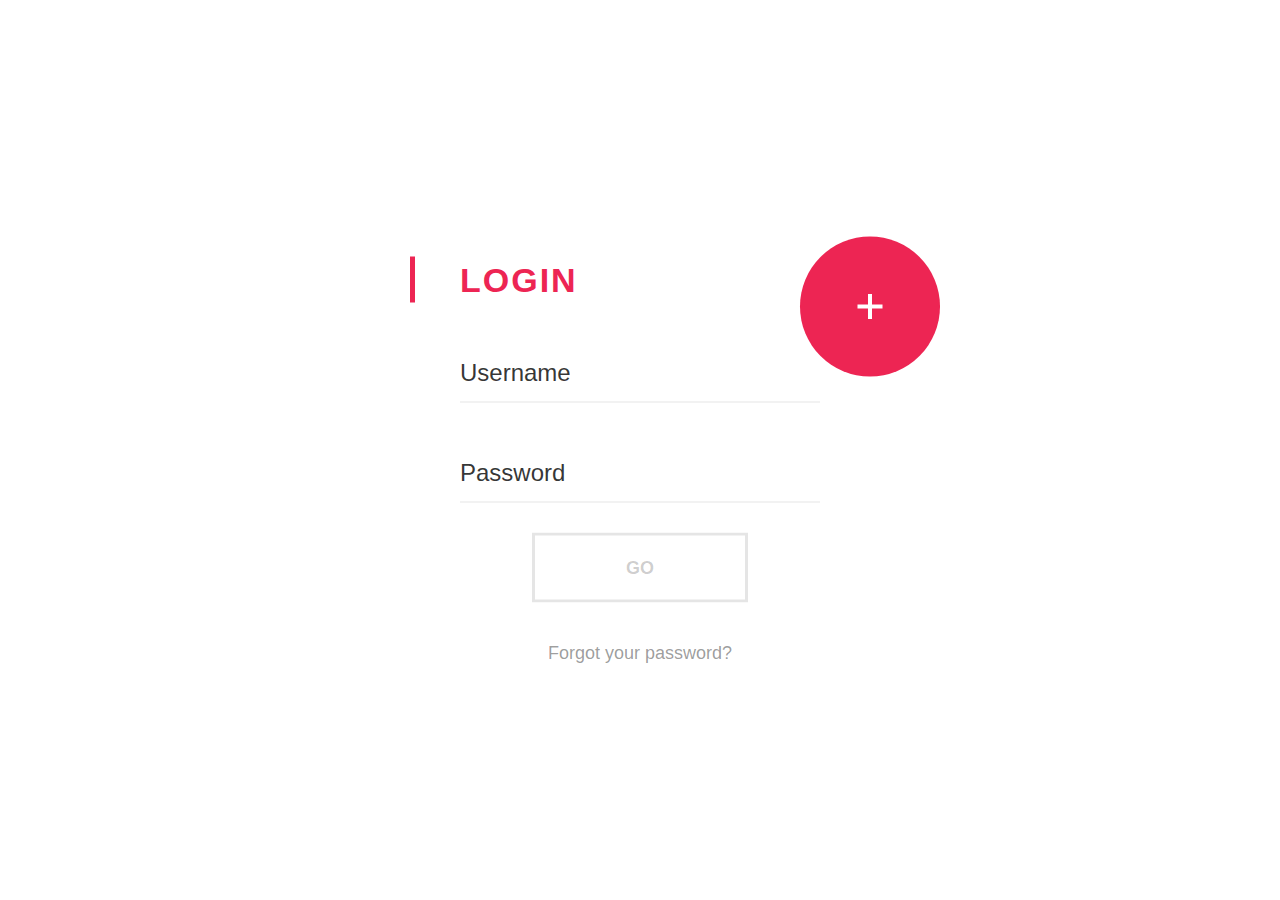
==== index.html @ dc9b9831 "Assignment2" ====
<!DOCTYPE html>
<html lang="en">
<head>
    <meta charset="UTF-8">
    <meta http-equiv="X-UA-Compatible" content="IE=edge">
    <meta name="viewport" content="width=device-width, initial-scale=1.0">
    <title>Cold</title>
    <link rel="stylesheet" href="./index.css">
</head>
<body>
    

<div class="materialContainer">


   <div class="box">

      <div class="title">LOGIN</div>

      <div class="input">
         <label for="name">Username</label>
         <input type="text" name="name" id="name">
         <span class="spin"></span>
      </div>

      <div class="input">
         <label for="pass">Password</label>
         <input type="password" name="pass" id="pass">
         <span class="spin"></span>
      </div>

      <div class="button login">
         <button><span>GO</span> <i class="fa fa-check"></i></button>
      </div>

      <a href="" class="pass-forgot">Forgot your password?</a>

   </div>

   <div class="overbox">
      <div class="material-button alt-2"><span class="shape"></span></div>

      <div class="title">REGISTER</div>

      <div class="input">
         <label for="regname">Username</label>
         <input type="text" name="regname" id="regname">
         <span class="spin"></span>
      </div>

      <div class="input">
         <label for="regpass">Password</label>
         <input type="password" name="regpass" id="regpass">
         <span class="spin"></span>
      </div>

      <div class="input">
         <label for="reregpass">Repeat Password</label>
         <input type="password" name="reregpass" id="reregpass">
         <span class="spin"></span>
      </div>

      <div class="button">
         <button><span>NEXT</span></button>
      </div>


   </div>

</div>

<script src ="./index.js"></script> 
</body>
</html>
---- index.css ----
.box {
    position: relative;
    top: 0;
    opacity: 1;
    float: left;
    padding: 60px 50px 40px 50px;
    width: 100%;
    background: #fff;
    border-radius: 10px;
    transform: scale(1);
    -webkit-transform: scale(1);
    -ms-transform: scale(1);
    z-index: 5;
  
    &.back {
      transform: scale(0.95);
      -webkit-transform: scale(0.95);
      -ms-transform: scale(0.95);
      top: -20px;
      opacity: .8;
      z-index: -1;
    }
  
    &:before {
      content: "";
      width: 100%;
      height: 30px;
      border-radius: 10px;
      position: absolute;
      top: -10px;
      background: rgba(255, 255, 255, 0.6);
      left: 0;
      transform: scale(0.95);
      -webkit-transform: scale(0.95);
      -ms-transform: scale(0.95);
      z-index: -1;
    }
  }
  
  .overbox .title {
    color: #fff;
  
    &:before {
      background: #fff;
    }
  }
  
  .title {
    width: 100%;
    float: left;
    line-height: 46px;
    font-size: 34px;
    font-weight: 700;
    letter-spacing: 2px;
    color: #ED2553;
    position: relative;
  
    &:before {
      content: "";
      width: 5px;
      height: 100%;
      position: absolute;
      top: 0;
      left: -50px;
      background: #ED2553;
    }
  }
  
  .input {
    transition: 300ms cubic-bezier(0.4, 0, 0.2, 1);
    -webkit-transition: 300ms cubic-bezier(0.4, 0, 0.2, 1);
    -ms-transition: 300ms cubic-bezier(0.4, 0, 0.2, 1);
  
    label, input, .spin {
      transition: 300ms cubic-bezier(0.4, 0, 0.2, 1);
      -webkit-transition: 300ms cubic-bezier(0.4, 0, 0.2, 1);
      -ms-transition: 300ms cubic-bezier(0.4, 0, 0.2, 1);
    }
  }
  
  .button {
    transition: 300ms cubic-bezier(0.4, 0, 0.2, 1);
    -webkit-transition: 300ms cubic-bezier(0.4, 0, 0.2, 1);
    -ms-transition: 300ms cubic-bezier(0.4, 0, 0.2, 1);
  
    button .button.login button i.fa {
      transition: 300ms cubic-bezier(0.4, 0, 0.2, 1);
      -webkit-transition: 300ms cubic-bezier(0.4, 0, 0.2, 1);
      -ms-transition: 300ms cubic-bezier(0.4, 0, 0.2, 1);
    }
  }
  
  .material-button .shape {
    &:before, &:after {
      transition: 300ms cubic-bezier(0.4, 0, 0.2, 1);
      -webkit-transition: 300ms cubic-bezier(0.4, 0, 0.2, 1);
      -ms-transition: 300ms cubic-bezier(0.4, 0, 0.2, 1);
    }
  }
  
  .button.login button {
    transition: 300ms cubic-bezier(0.4, 0, 0.2, 1);
    -webkit-transition: 300ms cubic-bezier(0.4, 0, 0.2, 1);
    -ms-transition: 300ms cubic-bezier(0.4, 0, 0.2, 1);
  }
  
  .material-button, .alt-2, .material-button .shape, .alt-2 .shape, .box {
    transition: 400ms cubic-bezier(0.4, 0, 0.2, 1);
    -webkit-transition: 400ms cubic-bezier(0.4, 0, 0.2, 1);
    -ms-transition: 400ms cubic-bezier(0.4, 0, 0.2, 1);
  }
  
  .input {
    width: 100%;
    float: left;
  
    label, input, .spin {
      width: 100%;
      float: left;
    }
  }
  
  .button {
    width: 100%;
    float: left;
  
    button {
      width: 100%;
      float: left;
    }
  }
  
  .input, .button {
    margin-top: 30px;
    height: 70px;
  }
  
  .input {
    position: relative;
  
    input {
      position: relative;
    }
  }
  
  .button {
    position: relative;
  
    button {
      position: relative;
    }
  }
  
  .input {
    input {
      height: 60px;
      top: 10px;
      border: none;
      background: transparent;
      font-family: 'Roboto', sans-serif;
      font-size: 24px;
      color: rgba(0, 0, 0, 0.8);
      font-weight: 300;
    }
  
    label {
      font-family: 'Roboto', sans-serif;
      font-size: 24px;
      color: rgba(0, 0, 0, 0.8);
      font-weight: 300;
    }
  }
  
  .button button {
    font-family: 'Roboto', sans-serif;
    font-size: 24px;
    color: rgba(0, 0, 0, 0.8);
    font-weight: 300;
  }
  
  .input {
    &:before, .spin {
      width: 100%;
      height: 1px;
      position: absolute;
      bottom: 0;
      left: 0;
    }
  
    &:before {
      content: "";
      background: rgba(0, 0, 0, 0.1);
      z-index: 3;
    }
  
    .spin {
      background: #ED2553;
      z-index: 4;
      width: 0;
    }
  }
  
  .overbox .input {
    .spin {
      background: rgba(255, 255, 255, 1);
    }
  
    &:before {
      background: rgba(255, 255, 255, 0.5);
    }
  }
  
  .input label {
    position: absolute;
    top: 10px;
    left: 0;
    z-index: 2;
    cursor: pointer;
    line-height: 60px;
  }
  
  .button {
    &.login {
      width: 60%;
      left: 20%;
  
      button {
        width: 100%;
        line-height: 64px;
        left: 0%;
        background-color: transparent;
        border: 3px solid rgba(0, 0, 0, 0.1);
        font-weight: 900;
        font-size: 18px;
        color: rgba(0, 0, 0, 0.2);
      }
    }
  
    button {
      width: 100%;
      line-height: 64px;
      left: 0%;
      background-color: transparent;
      border: 3px solid rgba(0, 0, 0, 0.1);
      font-weight: 900;
      font-size: 18px;
      color: rgba(0, 0, 0, 0.2);
    }
  
    &.login {
      margin-top: 30px;
    }
  
    margin-top: 20px;
  
    button {
      background-color: #fff;
      color: #ED2553;
      border: none;
    }
  
    &.login button {
      &.active {
        border: 3px solid transparent;
        color: #fff !important;
  
        span {
          opacity: 0;
          transform: scale(0);
          -webkit-transform: scale(0);
          -ms-transform: scale(0);
        }
  
        i.fa {
          opacity: 1;
          transform: scale(1) rotate(-0deg);
          -webkit-transform: scale(1) rotate(-0deg);
          -ms-transform: scale(1) rotate(-0deg);
        }
      }
  
      i.fa {
        width: 100%;
        height: 100%;
        position: absolute;
        top: 0;
        left: 0;
        line-height: 60px;
        transform: scale(0) rotate(-45deg);
        -webkit-transform: scale(0) rotate(-45deg);
        -ms-transform: scale(0) rotate(-45deg);
      }
  
      &:hover {
        color: #ED2553;
        border-color: #ED2553;
      }
    }
  
    margin: 40px 0;
    overflow: hidden;
    z-index: 2;
  
    button {
      cursor: pointer;
      position: relative;
      z-index: 2;
    }
  }
  
  .pass-forgot {
    width: 100%;
    float: left;
    text-align: center;
    color: rgba(0, 0, 0, 0.4);
    font-size: 18px;
  }
  
  .click-efect {
    position: absolute;
    top: 0;
    left: 0;
    background: #ED2553;
    border-radius: 50%;
  }
  
  .overbox {
    width: 100%;
    height: 100%;
    position: absolute;
    top: 0;
    left: 0;
    overflow: inherit;
    border-radius: 10px;
    padding: 60px 50px 40px 50px;
  
    .title, .button, .input {
      z-index: 111;
      position: relative;
      color: #fff !important;
      display: none;
    }
  
    .title {
      width: 80%;
    }
  
    .input {
      margin-top: 20px;
  
      input, label {
        color: #fff;
      }
    }
  
    .material-button, .alt-2 {
      display: block;
  
      .shape {
        display: block;
      }
    }
  }
  
  .material-button, .alt-2 {
    width: 140px;
    height: 140px;
    border-radius: 50%;
    background: #ED2553;
    position: absolute;
    top: 40px;
    right: -70px;
    cursor: pointer;
    z-index: 100;
    transform: translate(0%, 0%);
    -webkit-transform: translate(0%, 0%);
    -ms-transform: translate(0%, 0%);
  }
  
  .material-button .shape, .alt-2 .shape {
    position: absolute;
    top: 0;
    right: 0;
    width: 100%;
    height: 100%;
  }
  
  .material-button .shape:before, .alt-2 .shape:before, .material-button .shape:after, .alt-2 .shape:after {
    content: "";
    background: #fff;
    position: absolute;
    top: 50%;
    left: 50%;
    transform: translate(-50%, -50%) rotate(360deg);
    -webkit-transform: translate(-50%, -50%) rotate(360deg);
    -ms-transform: translate(-50%, -50%) rotate(360deg);
  }
  
  .material-button .shape:before, .alt-2 .shape:before {
    width: 25px;
    height: 4px;
  }
  
  .material-button .shape:after, .alt-2 .shape:after {
    height: 25px;
    width: 4px;
  }
  
  .material-button.active, .alt-2.active {
    top: 50%;
    right: 50%;
    transform: translate(50%, -50%) rotate(0deg);
    -webkit-transform: translate(50%, -50%) rotate(0deg);
    -ms-transform: translate(50%, -50%) rotate(0deg);
  }
  
  body {
    background-image: url(https://lh4.googleusercontent.com/-XplyTa1Za-I/VMSgIyAYkHI/AAAAAAAADxM/oL-rD6VP4ts/w1184-h666/Android-Lollipop-wallpapers-Google-Now-Wallpaper-2.png);
    background-position: center;
    background-size: cover;
    background-repeat: no-repeat;
    min-height: 100vh;
    font-family: 'Roboto', sans-serif;
    overflow: hidden;
  }
  
  html {
    overflow: hidden;
  }
  
  .materialContainer {
    width: 100%;
    max-width: 460px;
    position: absolute;
    top: 50%;
    left: 50%;
    transform: translate(-50%, -50%);
    -webkit-transform: translate(-50%, -50%);
    -ms-transform: translate(-50%, -50%);
  }
  
  * {
    -webkit-box-sizing: border-box;
    -moz-box-sizing: border-box;
    box-sizing: border-box;
    margin: 0;
    padding: 0;
    text-decoration: none;
    list-style-type: none;
    outline: none;
  
    &:after, &::before {
      -webkit-box-sizing: border-box;
      -moz-box-sizing: border-box;
      box-sizing: border-box;
      margin: 0;
      padding: 0;
      text-decoration: none;
      list-style-type: none;
      outline: none;
    }
  }
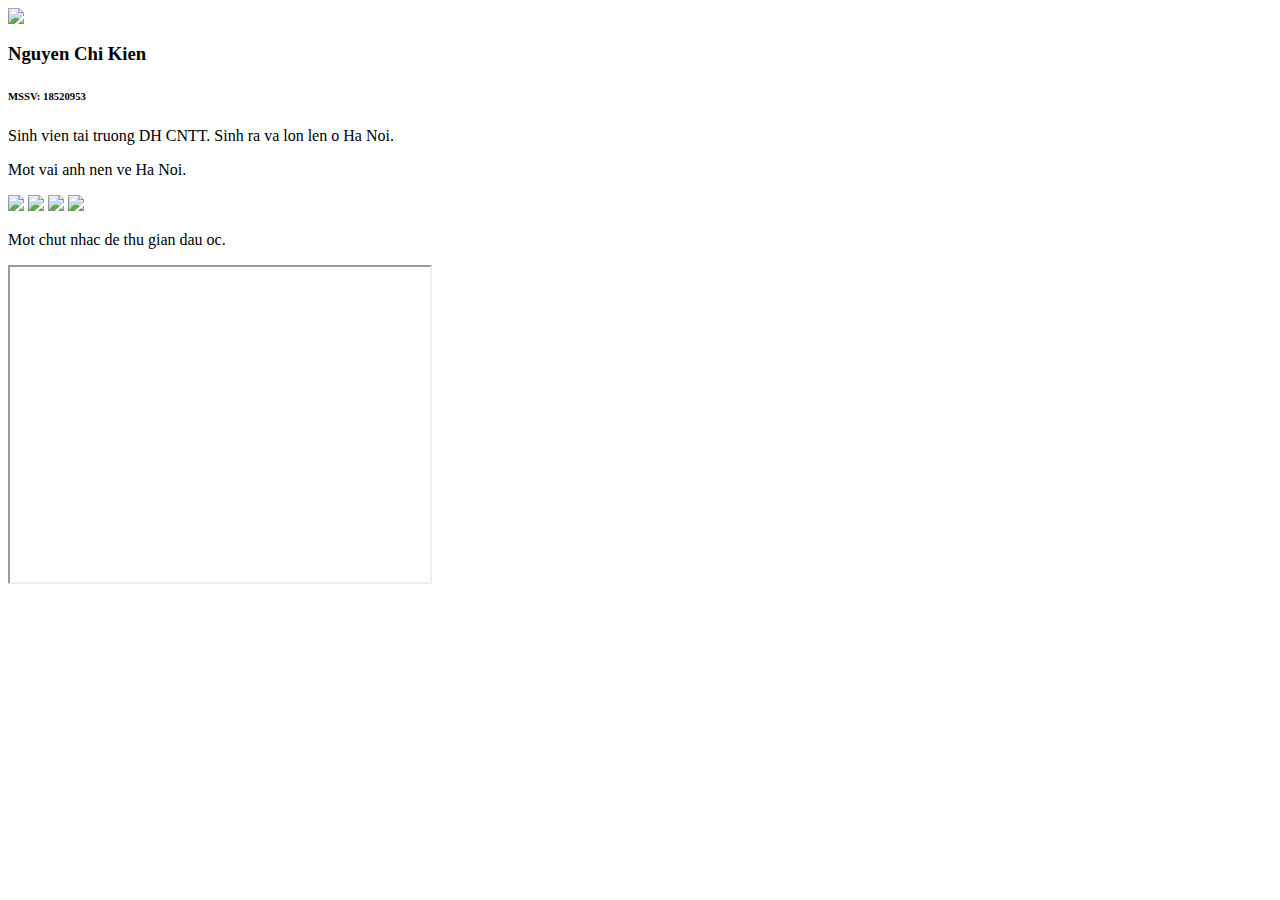
==== commit 50bf128e: "Update index.html" ====
--- a/index.html
+++ b/index.html
@@ -1,74 +1,60 @@
-<!DOCTYPE html>
-<html lang="en">
 <head>
-    <meta charset="UTF-8">
-    <meta http-equiv="X-UA-Compatible" content="IE=edge">
-    <meta name="viewport" content="width=device-width, initial-scale=1.0">
-    <title>Cold</title>
-    <link rel="stylesheet" href="./index.css">
+    <link rel="stylesheet" href="https://fonts.googleapis.com/css?family=Roboto:300,400,500,700|Material+Icons">
+    <link rel="stylesheet" href="https://unpkg.com/bootstrap-material-design@4.1.1/dist/css/bootstrap-material-design.min.css" integrity="sha384-wXznGJNEXNG1NFsbm0ugrLFMQPWswR3lds2VeinahP8N0zJw9VWSopbjv2x7WCvX" crossorigin="anonymous">
+    <link href="https://maxcdn.bootstrapcdn.com/font-awesome/latest/css/font-awesome.min.css" rel="stylesheet">
+    <link rel="stylesheet" type="text/css" href="https://fonts.googleapis.com/css?family=Roboto:300,400,500,700|Roboto+Slab:400,700|Material+Icons">
+    <link rel="stylesgeet" href="https://rawgit.com/creativetimofficial/material-kit/master/assets/css/material-kit.css">
 </head>
-<body>
-    
 
-<div class="materialContainer">
-
-
-   <div class="box">
-
-      <div class="title">LOGIN</div>
-
-      <div class="input">
-         <label for="name">Username</label>
-         <input type="text" name="name" id="name">
-         <span class="spin"></span>
-      </div>
-
-      <div class="input">
-         <label for="pass">Password</label>
-         <input type="password" name="pass" id="pass">
-         <span class="spin"></span>
-      </div>
-
-      <div class="button login">
-         <button><span>GO</span> <i class="fa fa-check"></i></button>
-      </div>
-
-      <a href="" class="pass-forgot">Forgot your password?</a>
-
-   </div>
-
-   <div class="overbox">
-      <div class="material-button alt-2"><span class="shape"></span></div>
-
-      <div class="title">REGISTER</div>
-
-      <div class="input">
-         <label for="regname">Username</label>
-         <input type="text" name="regname" id="regname">
-         <span class="spin"></span>
-      </div>
-
-      <div class="input">
-         <label for="regpass">Password</label>
-         <input type="password" name="regpass" id="regpass">
-         <span class="spin"></span>
-      </div>
-
-      <div class="input">
-         <label for="reregpass">Repeat Password</label>
-         <input type="password" name="reregpass" id="reregpass">
-         <span class="spin"></span>
-      </div>
-
-      <div class="button">
-         <button><span>NEXT</span></button>
-      </div>
-
-
-   </div>
-
+<body class="profile-page">
+    <div class="page-header header-filter" data-parallax="true" style="background-image:url('https://cdn.vntrip.vn/cam-nang/wp-content/uploads/2018/08/ho-guom-ha-noi-vntrip.jpg');"></div>
+    <div class="main main-raised">
+		<div class="profile-content">
+            <div class="container">
+                <div class="row">
+	                <div class="col-md-6 ml-auto mr-auto">
+        	           <div class="profile">
+	                        <div class="avatar">
+	                            <img src="https://courses.uit.edu.vn/pluginfile.php/102552/user/icon/classic/f1?rev=1932031">
+	                        </div>
+	                        <div class="name">
+	                            <h3 class="title">Nguyen Chi Kien</h3>
+								<h6>MSSV: 18520953</h6>
+	                        </div>
+	                    </div>
+    	            </div>
+                </div>
+                <div class="description text-center">
+                    <p>Sinh vien tai truong DH CNTT. Sinh ra va lon len o Ha Noi.</p>
+                </div>
+            </div>
+        
+          <div class="tab-content tab-space">
+            <div class="description text-center">
+                <p>Mot vai anh nen ve Ha Noi.</p>
+            </div>
+            <div class="tab-pane active text-center gallery">
+  				<div class="row">
+  					<div class="col-md">
+  					    <img src="https://owa.bestprice.vn/images/destinations/uploads/trung-tam-thanh-pho-ha-noi-603da1f235b38.jpg" class="rounded">
+  						<img src="https://mediaim.expedia.com/destination/1/2d2c5e420693f69db0d2f6400991717a.jpg?impolicy=fcrop&w=536&h=384&q=high" class="rounded">
+  						<img src="https://nhipsonghanoi.hanoimoi.com.vn/Uploads/images/phananh/2021/03/14/hanoi8.jpg" class="rounded">
+  						<img src="https://media.vietq.vn/files/xuanhiep/2021/07/17/ha-noi.jpg" class="rounded">
+  					</div>
+  				</div>
+  			</div>
+          </div>
+        </div>
+    </div>
+    </div>
+    <div class="description text-center">
+        <p>Mot chut nhac de thu gian dau oc.</p>
+    <iframe width="420" height="315"
+    src="https://www.youtube.com/watch?v=lg4i5xCMJpIautoplay=1&mute=0&controls=1">
+    </iframe> 
+    <video width="320" height="240" autoplay>
+        <source src="https://www.youtube.com/watch?v=lg4i5xCMJpIautoplay=1&mute=0&controls=1" type="video/mp4">
+      Your browser does not support the video tag.
+      </video> 
 </div>
-
-<script src ="./index.js"></script> 
-</body>
-</html>+</body>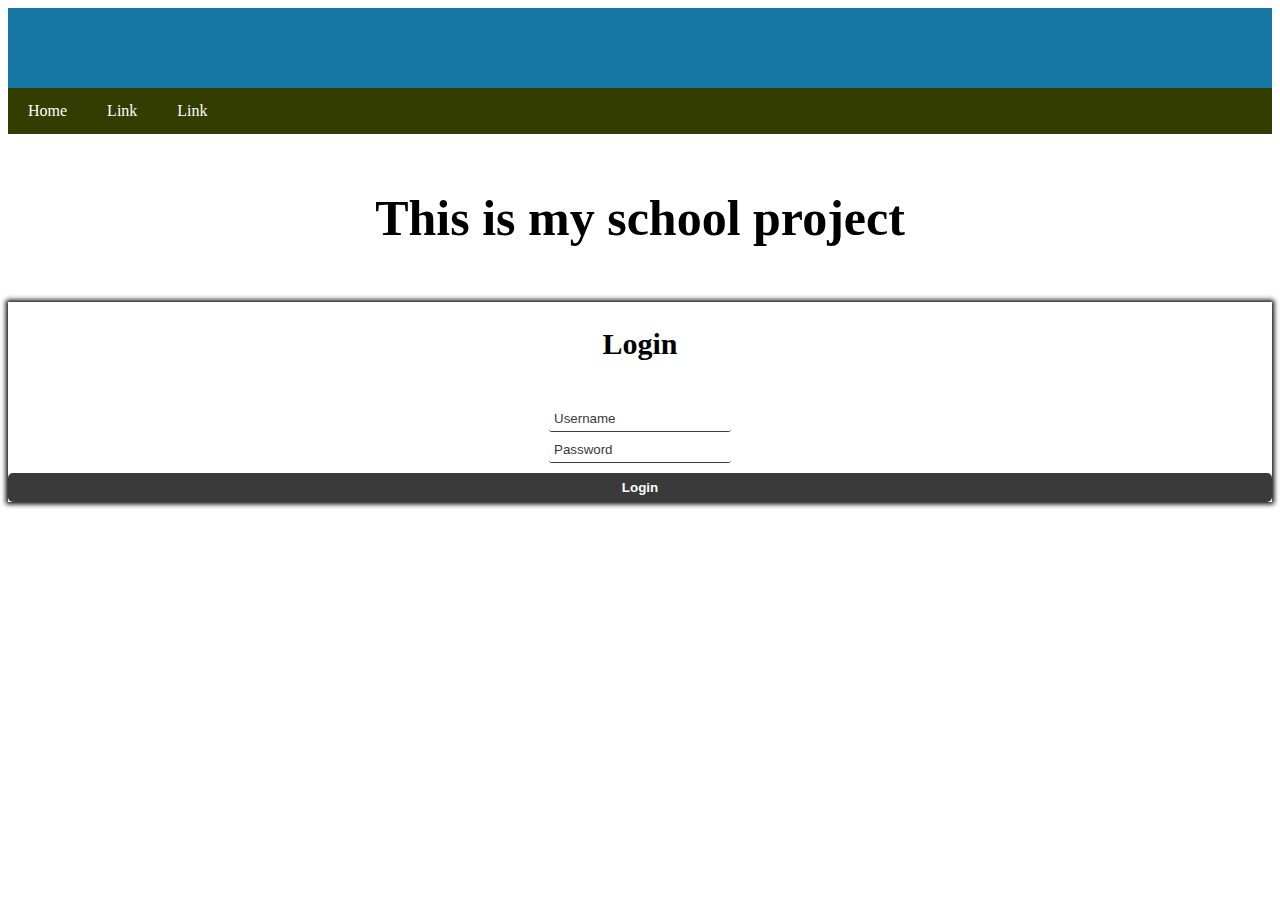
==== commit 92b916a3: "remake" ====
--- a/index.html
+++ b/index.html
@@ -1,60 +1,45 @@
+<!DOCTYPE html>
+<html lang="en">
+
 <head>
-    <link rel="stylesheet" href="https://fonts.googleapis.com/css?family=Roboto:300,400,500,700|Material+Icons">
-    <link rel="stylesheet" href="https://unpkg.com/bootstrap-material-design@4.1.1/dist/css/bootstrap-material-design.min.css" integrity="sha384-wXznGJNEXNG1NFsbm0ugrLFMQPWswR3lds2VeinahP8N0zJw9VWSopbjv2x7WCvX" crossorigin="anonymous">
-    <link href="https://maxcdn.bootstrapcdn.com/font-awesome/latest/css/font-awesome.min.css" rel="stylesheet">
-    <link rel="stylesheet" type="text/css" href="https://fonts.googleapis.com/css?family=Roboto:300,400,500,700|Roboto+Slab:400,700|Material+Icons">
-    <link rel="stylesgeet" href="https://rawgit.com/creativetimofficial/material-kit/master/assets/css/material-kit.css">
+  <meta charset="UTF-8">
+  <meta name="viewport" content="width=device-width, initial-scale=1.0">
+  <title>Login</title>
+  <link rel="stylesheet" href="index.css">
+  <script defer src="index.js"></script>
+  <style>
+    .banner {
+   background-repeat: no-repeat;
+   background-size: 100% 200%;
+  }
+  </style>
 </head>
 
-<body class="profile-page">
-    <div class="page-header header-filter" data-parallax="true" style="background-image:url('https://cdn.vntrip.vn/cam-nang/wp-content/uploads/2018/08/ho-guom-ha-noi-vntrip.jpg');"></div>
-    <div class="main main-raised">
-		<div class="profile-content">
-            <div class="container">
-                <div class="row">
-	                <div class="col-md-6 ml-auto mr-auto">
-        	           <div class="profile">
-	                        <div class="avatar">
-	                            <img src="https://courses.uit.edu.vn/pluginfile.php/102552/user/icon/classic/f1?rev=1932031">
-	                        </div>
-	                        <div class="name">
-	                            <h3 class="title">Nguyen Chi Kien</h3>
-								<h6>MSSV: 18520953</h6>
-	                        </div>
-	                    </div>
-    	            </div>
-                </div>
-                <div class="description text-center">
-                    <p>Sinh vien tai truong DH CNTT. Sinh ra va lon len o Ha Noi.</p>
-                </div>
-            </div>
-        
-          <div class="tab-content tab-space">
-            <div class="description text-center">
-                <p>Mot vai anh nen ve Ha Noi.</p>
-            </div>
-            <div class="tab-pane active text-center gallery">
-  				<div class="row">
-  					<div class="col-md">
-  					    <img src="https://owa.bestprice.vn/images/destinations/uploads/trung-tam-thanh-pho-ha-noi-603da1f235b38.jpg" class="rounded">
-  						<img src="https://mediaim.expedia.com/destination/1/2d2c5e420693f69db0d2f6400991717a.jpg?impolicy=fcrop&w=536&h=384&q=high" class="rounded">
-  						<img src="https://nhipsonghanoi.hanoimoi.com.vn/Uploads/images/phananh/2021/03/14/hanoi8.jpg" class="rounded">
-  						<img src="https://media.vietq.vn/files/xuanhiep/2021/07/17/ha-noi.jpg" class="rounded">
-  					</div>
-  				</div>
-  			</div>
-          </div>
-        </div>
+<body>
+  <div class="banner" style="background-image: url('https://vietnamdiscovery.com/wp-content/uploads/2019/09/Hoan-Kiem-Lake-Hanoi.jpg');">
+  </div>
+  
+  <div class="navbar">
+    <a href="#" class="active">Home</a>
+    <a href="#">Link</a>
+    <a href="#">Link</a>
+  </div>
+
+  <div id="main-holder">
+    <p> This is my school project </p>
+    <h1 id="login-header">Login</h1>
+    
+    <div id="login-error-msg-holder">
+      <p id="login-error-msg">Invalid username and/or password</p>
     </div>
-    </div>
-    <div class="description text-center">
-        <p>Mot chut nhac de thu gian dau oc.</p>
-    <iframe width="420" height="315"
-    src="https://www.youtube.com/watch?v=lg4i5xCMJpIautoplay=1&mute=0&controls=1">
-    </iframe> 
-    <video width="320" height="240" autoplay>
-        <source src="https://www.youtube.com/watch?v=lg4i5xCMJpIautoplay=1&mute=0&controls=1" type="video/mp4">
-      Your browser does not support the video tag.
-      </video> 
-</div>
-</body>+    
+    <form id="login-form">
+      <input type="text" name="username" id="username-field" class="login-form-field" placeholder="Username">
+      <input type="password" name="password" id="password-field" class="login-form-field" placeholder="Password">
+      <input type="submit" value="Login" id="login-form-submit">
+    </form>
+  
+  </div>
+</body>
+
+</html>--- a/index.css
+++ b/index.css
@@ -0,0 +1,124 @@
+html {
+    height: 100%;
+  }
+  
+
+
+  #main-holder {
+    width: 100%;
+    height: 100%;
+    display: table;
+    justify-items: center;
+    align-items: center;
+    background-color: white;
+    box-shadow: 0px 0px 5px 2px black;
+  }
+  
+  #login-error-msg-holder {
+    width: 100%;
+    height: 100%;
+    display: grid;
+    justify-items: center;
+    align-items: center;
+  }
+  
+  p{
+    text-align: center;
+    display: table-caption;
+    padding: 5px;
+    font-size: 50px;
+    font-weight: bold;
+    color: #000000;
+  }
+  h1{
+    text-align: center;
+    display: block;
+    padding: 5px;
+    font-size: 30px;
+    font-weight: bold;
+    color: #000000;
+    background-color: white;
+  }
+
+  #login-error-msg {
+    width: 23%;
+    text-align: center;
+    margin: 0;
+    padding: 5px;
+    font-size: 12px;
+    font-weight: bold;
+    color: #8a0000;
+    background-color: #e58f8f;
+    opacity: 0;
+  }
+  
+
+  
+  #login-form {
+    align-self: flex-start;
+    display: grid;
+    justify-items: center;
+    align-items: center;
+  }
+  
+  .login-form-field::placeholder {
+    color: #3a3a3a;
+  }
+  
+  .login-form-field {
+    border: none;
+    border-bottom: 1px solid #3a3a3a;
+    margin-bottom: 10px;
+    border-radius: 3px;
+    outline: none;
+    padding: 0px 0px 5px 5px;
+  }
+  
+  #login-form-submit{
+    width: 100%;
+    padding: 7px;
+    border: none;
+    border-radius: 5px;
+    color: white;
+    font-weight: bold;
+    background-color: #3a3a3a;
+    cursor: pointer;
+    outline: none;
+  }
+  #login-form-submit a:hover{
+    background-color: yellow;
+  }
+
+
+  .banner {
+    padding: 40px;
+    text-align: center;
+    background: #1676a3;
+    color: white;
+  }
+
+
+ 
+.navbar {
+  overflow: hidden;
+  background-color: rgb(52, 61, 0);
+}
+
+
+.navbar a {
+  float: left;
+  display: block;
+  color: white;
+  text-align: center;
+  padding: 14px 20px;
+  text-decoration: none;
+}
+
+.navbar a.right {
+  float: right;
+}
+
+.navbar a:hover {
+  background-color: #ddd;
+  color: black;
+}
